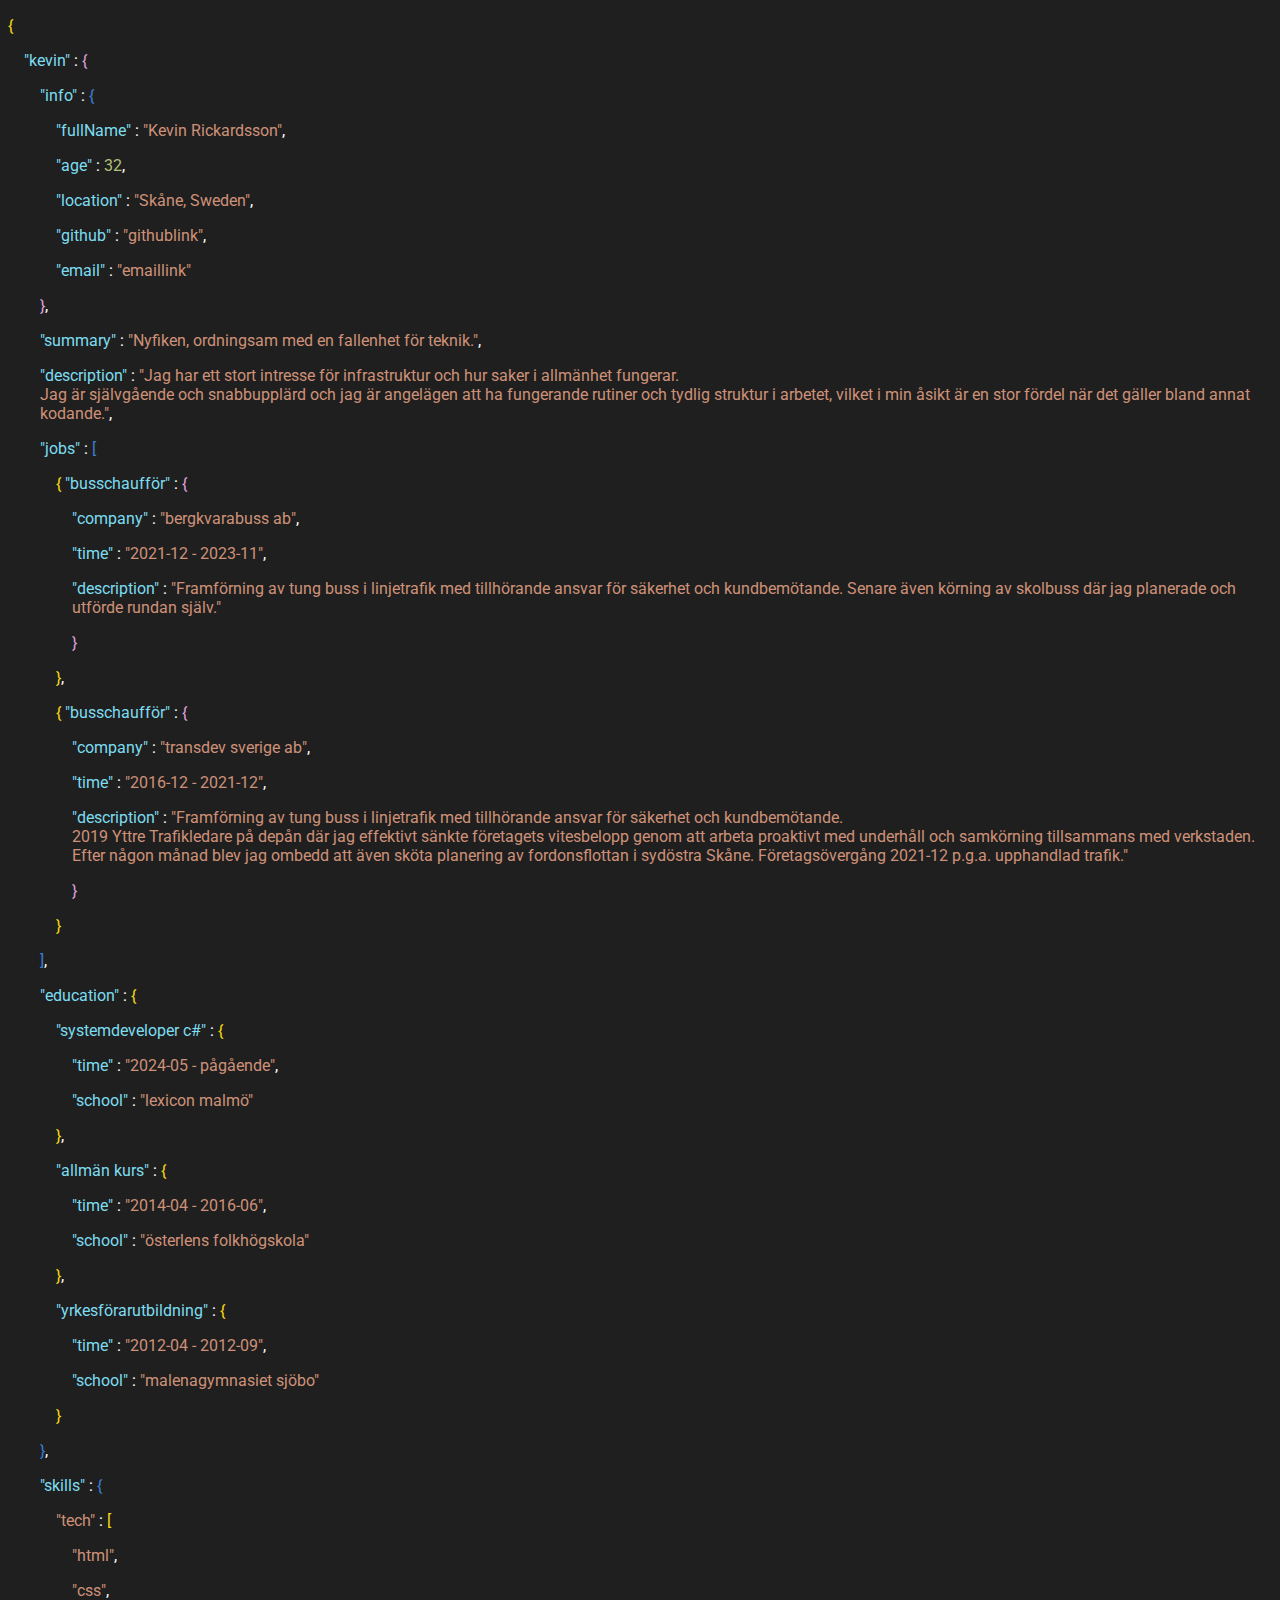
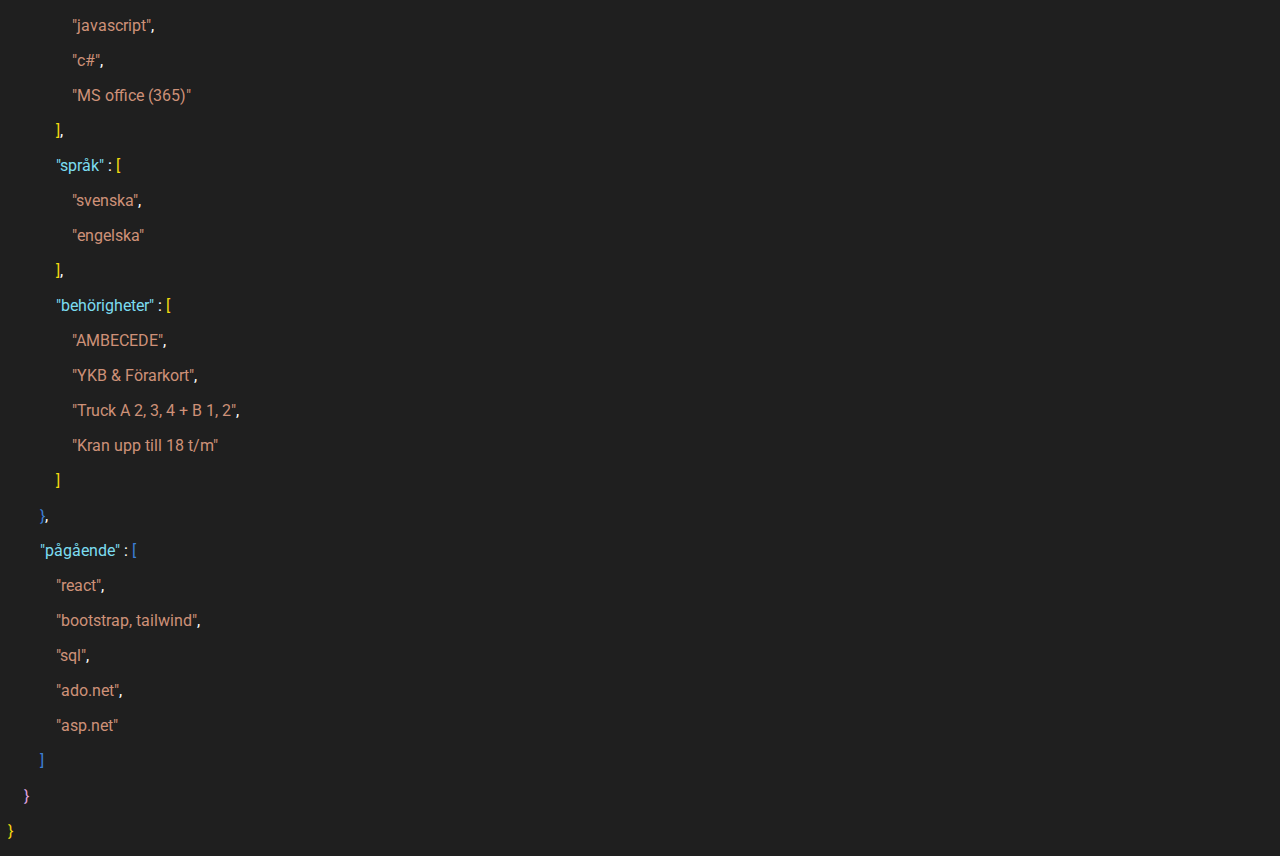
==== CV/index.html @ 0a72e840 "NerdPage" ====
<!DOCTYPE html>
<html lang="en">
<head>
    <meta charset="UTF-8">
    <meta name="viewport" content="width=device-width, initial-scale=1.0">
    <link href="https://fonts.googleapis.com/css2?family=Raleway:ital,wght@0,100..900;1,100..900&display=swap"
    rel="stylesheet">
<link href="https://fonts.googleapis.com/css2?family=Roboto:ital,wght@0,100;0,300;0,400;0,500;0,700;0,900;1,100;1,300;1,400;1,500;1,700;1,900&display=swap" rel="stylesheet">
<link rel="icon" type="image/x-icon" href="./Media/ProfilePictureKevinR.jpg">
<link href="./style.css" rel="stylesheet" type="text/css">
<script async src="./main.js"></script>
    <title>JSON ID:KEVIN</title>
</head>
<body>
<p class="yellow">{</p>
    <p class="indent-1"><span class="lightblue">"kevin"</span> : <span class="purple">{</span></p>
        
        <p class="indent-2"><span class="lightblue">"info"</span> : <span class="blue">{</span></p>
            <p class="indent-3"><span class="lightblue">"fullName"</span> : <span class="brown">"Kevin Rickardsson"</span>,</p>
            <p class="indent-3"><span class="lightblue">"age"</span> : <span class="green">32</span>,</p>
            <p class="indent-3"><span class="lightblue">"location"</span> : <span class="brown">"Skåne, Sweden"</span>,</p>
            <p class="indent-3"><span class="lightblue">"github"</span> : <span class="brown">"githublink"</span>,</p>
            <p class="indent-3"><span class="lightblue">"email"</span> : <span class="brown">"emaillink"</span></p>
        <p class="indent-2"><span class="purple">}</span>,</p>

        <p class="indent-2"><span class="lightblue">"summary"</span> : <span class="brown">"Nyfiken, ordningsam med en fallenhet för teknik."</span>,</p>
        <p class="indent-2"><span class="lightblue">"description"</span> : <span class="brown">"Jag har ett stort intresse för infrastruktur och hur saker i allmänhet fungerar. 
            <br>Jag är självgående och snabbupplärd och jag är angelägen att ha fungerande rutiner och tydlig struktur i arbetet, vilket i min åsikt är en stor fördel när det gäller bland annat kodande."</span>,</p>

        <p class="indent-2"><span class="lightblue">"jobs"</span> : <span class="blue">[</span></p>
            <p class="indent-3"><span class="yellow">{</span> <span class="lightblue">"busschaufför"</span> : <span class="purple">{</span></p>
                <p class="indent-4"><span class="lightblue">"company"</span> : <span class="brown">"bergkvarabuss ab"</span>,</p>
                <p class="indent-4"><span class="lightblue">"time"</span> : <span class="brown">"2021-12 - 2023-11"</span>,</p>
                <p class="indent-4"><span class="lightblue">"description"</span> : <span class="brown">"Framförning av tung buss i linjetrafik med tillhörande ansvar för säkerhet och kundbemötande. Senare även körning av skolbuss där jag planerade och utförde rundan själv."</span></p>
                <p class="indent-4"><span class="purple">}</span></p>
            <p class="indent-3"><span class="yellow">}</span>,</p>
            <p class="indent-3"><span class="yellow">{</span> <span class="lightblue">"busschaufför"</span> : <span class="purple">{</span></p>
                <p class="indent-4"><span class="lightblue">"company"</span> : <span class="brown">"transdev sverige ab"</span>,</p>
                <p class="indent-4"><span class="lightblue">"time"</span> : <span class="brown">"2016-12 - 2021-12"</span>,</p>
                <p class="indent-4"><span class="lightblue">"description"</span> : <span class="brown">"Framförning av tung buss i linjetrafik med tillhörande ansvar för säkerhet och kundbemötande.
                <br>2019 Yttre Trafikledare på depån där jag effektivt sänkte företagets vitesbelopp genom att arbeta proaktivt med underhåll och samkörning tillsammans med verkstaden. 
                <br>Efter någon månad blev jag ombedd att även sköta planering av fordonsflottan i sydöstra Skåne. Företagsövergång 2021-12 p.g.a. upphandlad trafik."</span></p>
                <p class="indent-4"><span class="purple">}</span></p>
            <p class="indent-3"><span class="yellow">}</span></p>
        <p class="indent-2"><span class="blue">]</span>,</p>

        <p class="indent-2"><span class="lightblue">"education"</span> : <span class="yellow">{</span></p>
            <p class="indent-3"><span class="lightblue">"systemdeveloper c#"</span> : <span class="yellow">{</span></p>
                <p class="indent-4"><span class="lightblue">"time"</span> : <span class="brown">"2024-05 - pågående"</span>,</p>
                <p class="indent-4"><span class="lightblue">"school"</span> : <span class="brown">"lexicon malmö"</span></p>
            <p class="indent-3"><span class="yellow">}</span>,</p>
            <p class="indent-3"><span class="lightblue">"allmän kurs"</span> : <span class="yellow">{</span></p>
                <p class="indent-4"><span class="lightblue">"time"</span> : <span class="brown">"2014-04 - 2016-06"</span>,</p>
                <p class="indent-4"><span class="lightblue">"school"</span> : <span class="brown">"österlens folkhögskola"</span></p>
            <p class="indent-3"><span class="yellow">}</span>,</p>
            <p class="indent-3"><span class="lightblue">"yrkesförarutbildning"</span> : <span class="yellow">{</span></p>
                <p class="indent-4"><span class="lightblue">"time"</span> :<span class="brown"> "2012-04 - 2012-09"</span>,</p>
                <p class="indent-4"><span class="lightblue">"school"</span> : <span class="brown">"malenagymnasiet sjöbo"</span></p>
            <p class="indent-3"><span class="yellow">}</span></p>
        <p class="indent-2"><span class="blue">}</span>,</p>

        <p class="indent-2"><span class="lightblue">"skills"</span> : <span class="blue">{</span></p>
            <p class="indent-3"><span class="brown">"tech"</span> : <span class="yellow">[</span></p>
                <p class="indent-4"><span class="brown">"html"</span>,</p>
                <p class="indent-4"><span class="brown">"css"</span>,</p>
                <p class="indent-4"><span class="brown">"javascript"</span>,</p>
                <p class="indent-4"><span class="brown">"c#"</span>,</p>
                <p class="indent-4"><span class="brown">"MS office (365)"</span></p>
            <p class="indent-3"><span class="yellow">]</span>,</p>
            <p class="indent-3"><span class="lightblue">"språk"</span> : <span class="yellow">[</span></p>
                <p class="indent-4"><span class="brown">"svenska"</span>,</p>
                <p class="indent-4"><span class="brown">"engelska"</span></p>
            <p class="indent-3"><span class="yellow">]</span>,</p>
            <p class="indent-3"><span class="lightblue">"behörigheter"</span> : <span class="yellow">[</span></p>
                <p class="indent-4"><span class="brown">"AMBECEDE"</span>,</p>
                <p class="indent-4"><span class="brown">"YKB & Förarkort"</span>,</p>
                <p class="indent-4"><span class="brown">"Truck A 2, 3, 4 + B 1, 2"</span>,</p>
                <p class="indent-4"><span class="brown">"Kran upp till 18 t/m"</span></p>
            <p class="indent-3"><span class="yellow">]</span></p>
        <p class="indent-2"><span class="blue">}</span>,</p>

        <p class="indent-2"><span class="lightblue">"pågående"</span> : <span class="blue">[</span></p>
            <p class="indent-3"><span class="brown">"react"</span>,</p>
            <p class="indent-3"><span class="brown">"bootstrap, tailwind"</span>,</p>
            <p class="indent-3"><span class="brown">"sql"</span>,</p>
            <p class="indent-3"><span class="brown">"ado.net"</span>,</p>
            <p class="indent-3"><span class="brown">"asp.net"</span></p>
        <p class="indent-2"><span class="blue">]</span></p>

    <p class="indent-1"><span class="purple">}</span></p>
<p><span class="yellow">}</span></p>
</body>
</html>
---- CV/style.css ----
html {
    font-family: "Roboto";
    font-size: 16px;
    background-color: #1F1F1F;
    color: white;
}

.indent-1 {
    padding-left: 1rem;
}

.indent-2 {
    padding-left: 2rem;
}

.indent-3 {
    padding-left: 3rem;
}

.indent-4 {
    padding-left: 4rem;
}

.indent-5 {
    padding-left: 5rem;
}

.indent-6 {
    padding-left: 6rem;
}

.yellow {
    color: #F1D710;
}

.purple {
    color: plum;
}

.lightblue {
    color: #7CDCF0;
}

.blue {
    color: #3c7ed3;
}

.brown {
    color: #CE9178;
}

.green {
    color: #B5C078;
}
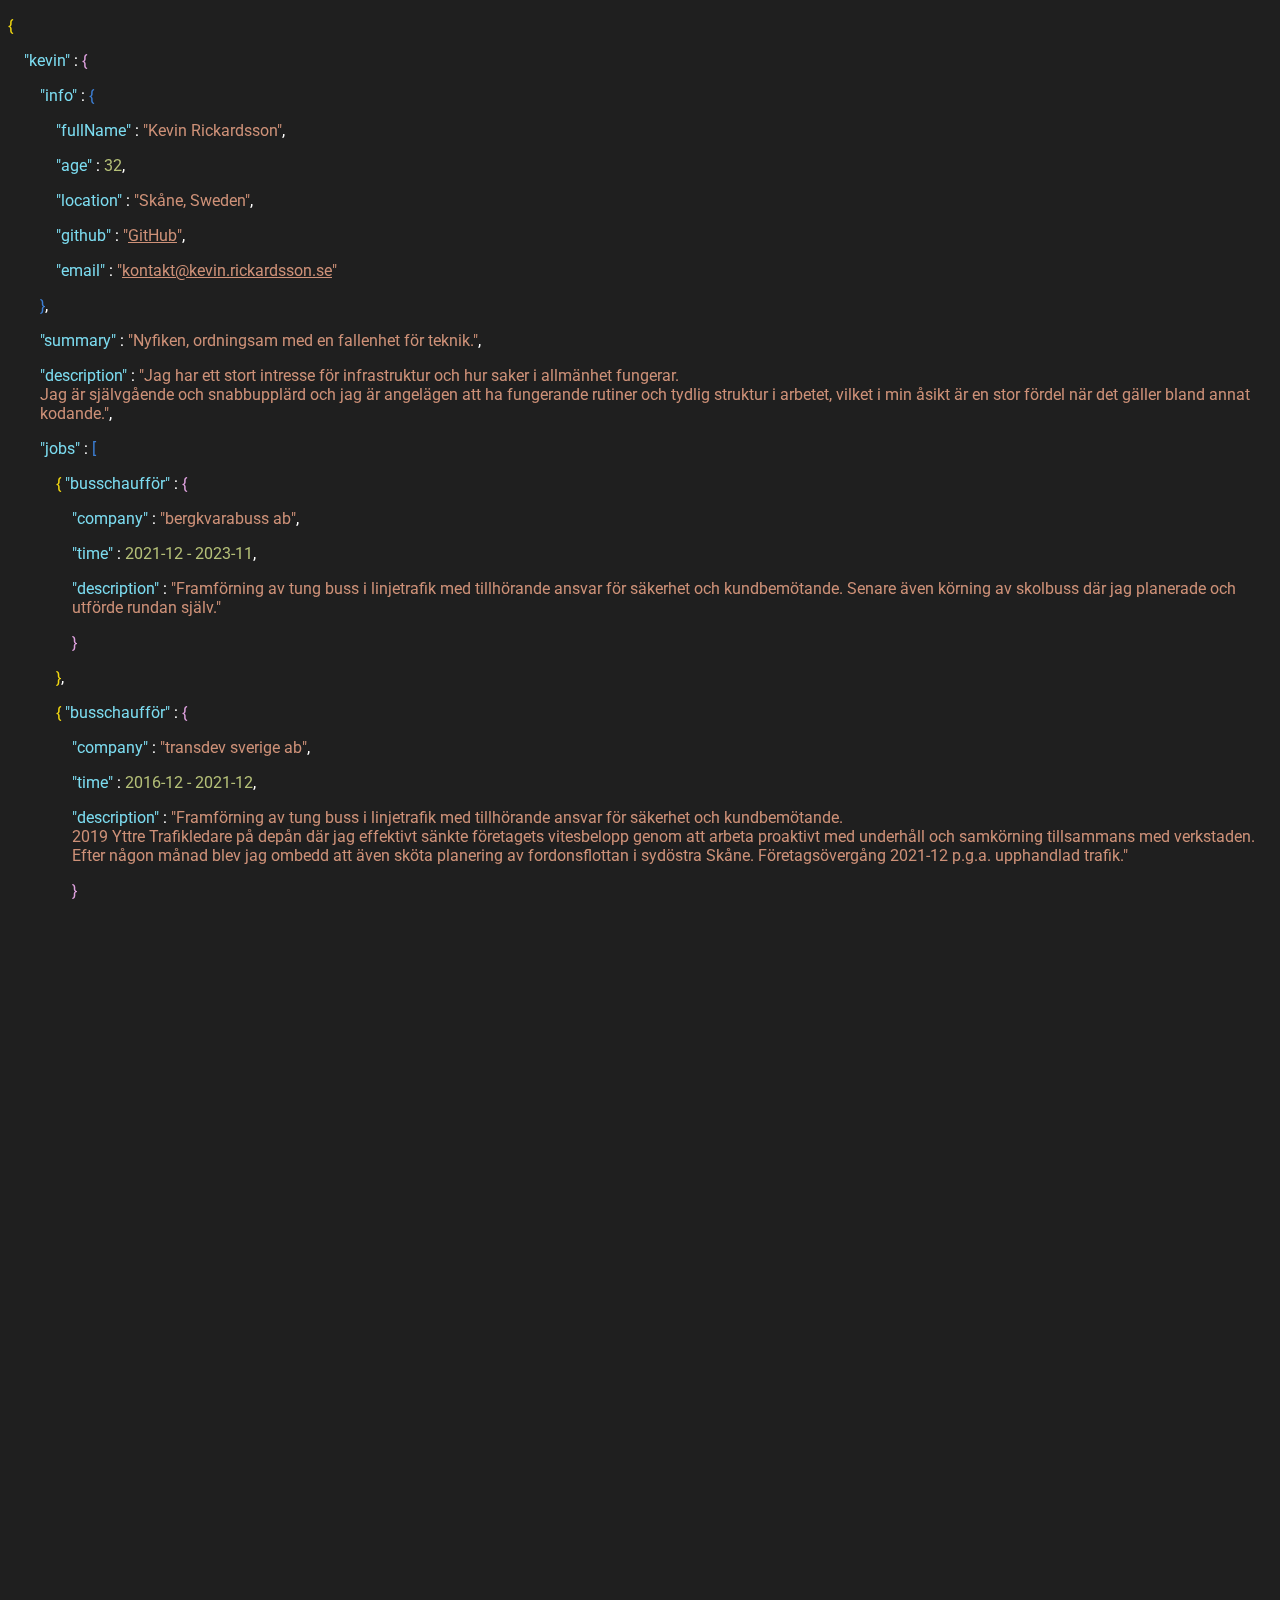
==== commit 0fbb8012: "animations" ====
--- a/CV/index.html
+++ b/CV/index.html
@@ -9,7 +9,7 @@
 <link rel="icon" type="image/x-icon" href="./Media/ProfilePictureKevinR.jpg">
 <link href="./style.css" rel="stylesheet" type="text/css">
 <script async src="./main.js"></script>
-    <title>JSON ID:KEVIN</title>
+    <title>Json id : kevin</title>
 </head>
 <body>
 <p class="yellow">{</p>
@@ -19,9 +19,9 @@
             <p class="indent-3"><span class="lightblue">"fullName"</span> : <span class="brown">"Kevin Rickardsson"</span>,</p>
             <p class="indent-3"><span class="lightblue">"age"</span> : <span class="green">32</span>,</p>
             <p class="indent-3"><span class="lightblue">"location"</span> : <span class="brown">"Skåne, Sweden"</span>,</p>
-            <p class="indent-3"><span class="lightblue">"github"</span> : <span class="brown">"githublink"</span>,</p>
-            <p class="indent-3"><span class="lightblue">"email"</span> : <span class="brown">"emaillink"</span></p>
-        <p class="indent-2"><span class="purple">}</span>,</p>
+            <p class="indent-3"><span class="lightblue">"github"</span> : <span class="brown">"<a href="http://github.kevinrickardsson.se" target="_blank" rel="noreferrer">GitHub</a>"</span>,</p>
+            <p class="indent-3"><span class="lightblue">"email"</span> : <span class="brown">"<a href="mailto: kontakt@kevinrickardsson.se" target="_blank" rel="noreferrer">kontakt@kevin.rickardsson.se</a>"</span></p>
+        <p class="indent-2"><span class="blue">}</span>,</p>
 
         <p class="indent-2"><span class="lightblue">"summary"</span> : <span class="brown">"Nyfiken, ordningsam med en fallenhet för teknik."</span>,</p>
         <p class="indent-2"><span class="lightblue">"description"</span> : <span class="brown">"Jag har ett stort intresse för infrastruktur och hur saker i allmänhet fungerar. 
@@ -30,13 +30,13 @@
         <p class="indent-2"><span class="lightblue">"jobs"</span> : <span class="blue">[</span></p>
             <p class="indent-3"><span class="yellow">{</span> <span class="lightblue">"busschaufför"</span> : <span class="purple">{</span></p>
                 <p class="indent-4"><span class="lightblue">"company"</span> : <span class="brown">"bergkvarabuss ab"</span>,</p>
-                <p class="indent-4"><span class="lightblue">"time"</span> : <span class="brown">"2021-12 - 2023-11"</span>,</p>
+                <p class="indent-4"><span class="lightblue">"time"</span> : <span class="green">2021-12 - 2023-11</span>,</p>
                 <p class="indent-4"><span class="lightblue">"description"</span> : <span class="brown">"Framförning av tung buss i linjetrafik med tillhörande ansvar för säkerhet och kundbemötande. Senare även körning av skolbuss där jag planerade och utförde rundan själv."</span></p>
                 <p class="indent-4"><span class="purple">}</span></p>
             <p class="indent-3"><span class="yellow">}</span>,</p>
             <p class="indent-3"><span class="yellow">{</span> <span class="lightblue">"busschaufför"</span> : <span class="purple">{</span></p>
                 <p class="indent-4"><span class="lightblue">"company"</span> : <span class="brown">"transdev sverige ab"</span>,</p>
-                <p class="indent-4"><span class="lightblue">"time"</span> : <span class="brown">"2016-12 - 2021-12"</span>,</p>
+                <p class="indent-4"><span class="lightblue">"time"</span> : <span class="green">2016-12 - 2021-12</span>,</p>
                 <p class="indent-4"><span class="lightblue">"description"</span> : <span class="brown">"Framförning av tung buss i linjetrafik med tillhörande ansvar för säkerhet och kundbemötande.
                 <br>2019 Yttre Trafikledare på depån där jag effektivt sänkte företagets vitesbelopp genom att arbeta proaktivt med underhåll och samkörning tillsammans med verkstaden. 
                 <br>Efter någon månad blev jag ombedd att även sköta planering av fordonsflottan i sydöstra Skåne. Företagsövergång 2021-12 p.g.a. upphandlad trafik."</span></p>
@@ -60,7 +60,7 @@
         <p class="indent-2"><span class="blue">}</span>,</p>
 
         <p class="indent-2"><span class="lightblue">"skills"</span> : <span class="blue">{</span></p>
-            <p class="indent-3"><span class="brown">"tech"</span> : <span class="yellow">[</span></p>
+            <p class="indent-3"><span class="lightblue">"tech"</span> : <span class="yellow">[</span></p>
                 <p class="indent-4"><span class="brown">"html"</span>,</p>
                 <p class="indent-4"><span class="brown">"css"</span>,</p>
                 <p class="indent-4"><span class="brown">"javascript"</span>,</p>
--- a/CV/style.css
+++ b/CV/style.css
@@ -1,6 +1,7 @@
 html {
     font-family: "Roboto";
     font-size: 16px;
+    scroll-behavior: smooth;
     background-color: #1F1F1F;
     color: white;
 }
@@ -51,4 +52,25 @@
 
 .green {
     color: #B5C078;
-}+}
+
+a {
+    color: #CE9178;
+}
+
+a:hover {
+    color: #7CDCF0;
+}
+
+p {
+    opacity: 0;
+    filter: blur(5px);
+    transform: translateX(-100px);
+    transition: all 0.5s;
+}
+
+.show {
+    opacity: 1;
+    filter: blur(0px);
+    transform: translateX(0%);
+}
